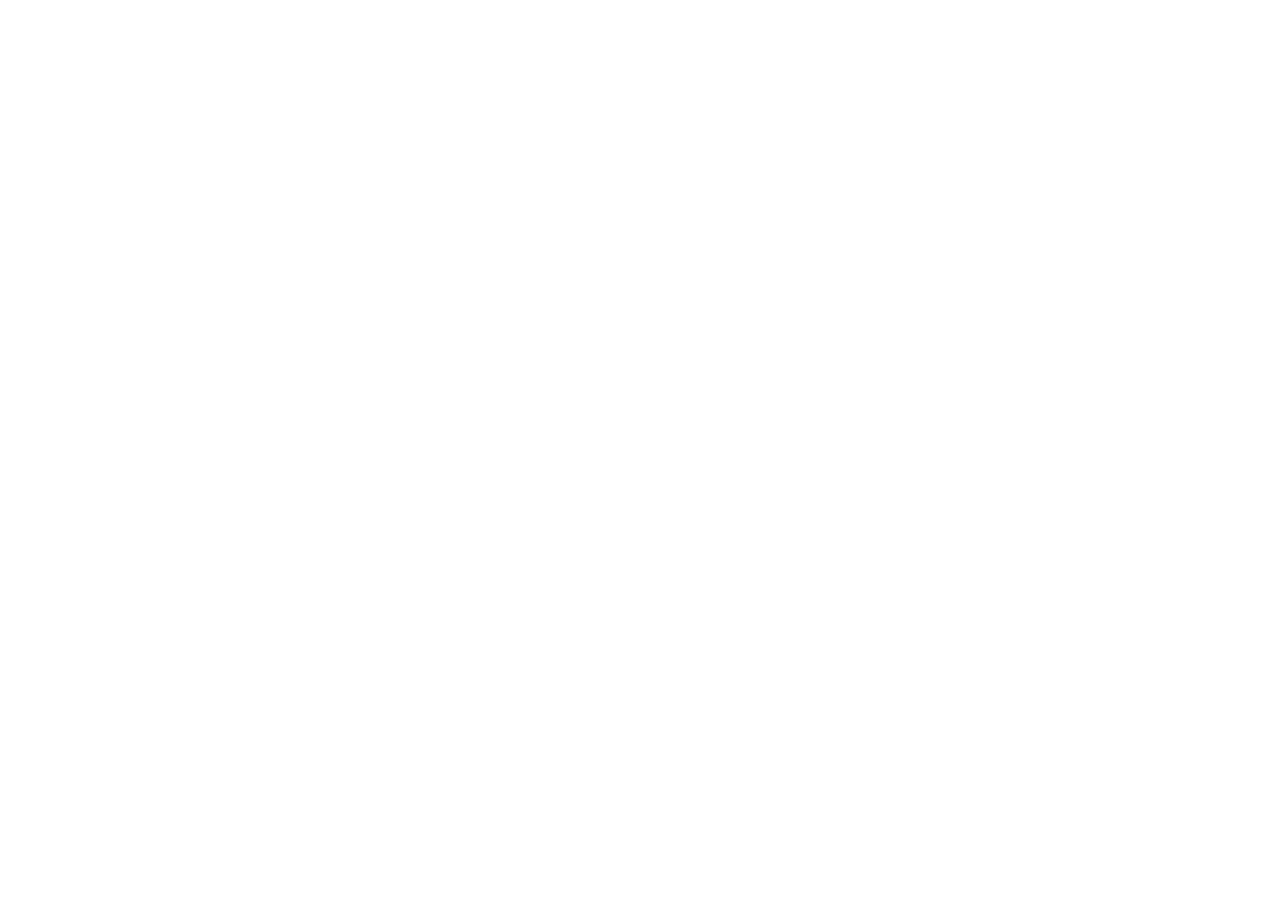
==== index.html @ be6202e6 "1" ====
<!DOCTYPE html>
<html lang="en">
<head>
    <meta charset="UTF-8">
    <meta name="viewport" content="width=device-width, initial-scale=1.0">
    <title>Blog de Cafe</title>
    <link rel="stylesheet" href="normalize.css">
    <link rel="stylesheet" href="style.css">
</head>
<body>
    
</body>
</html>
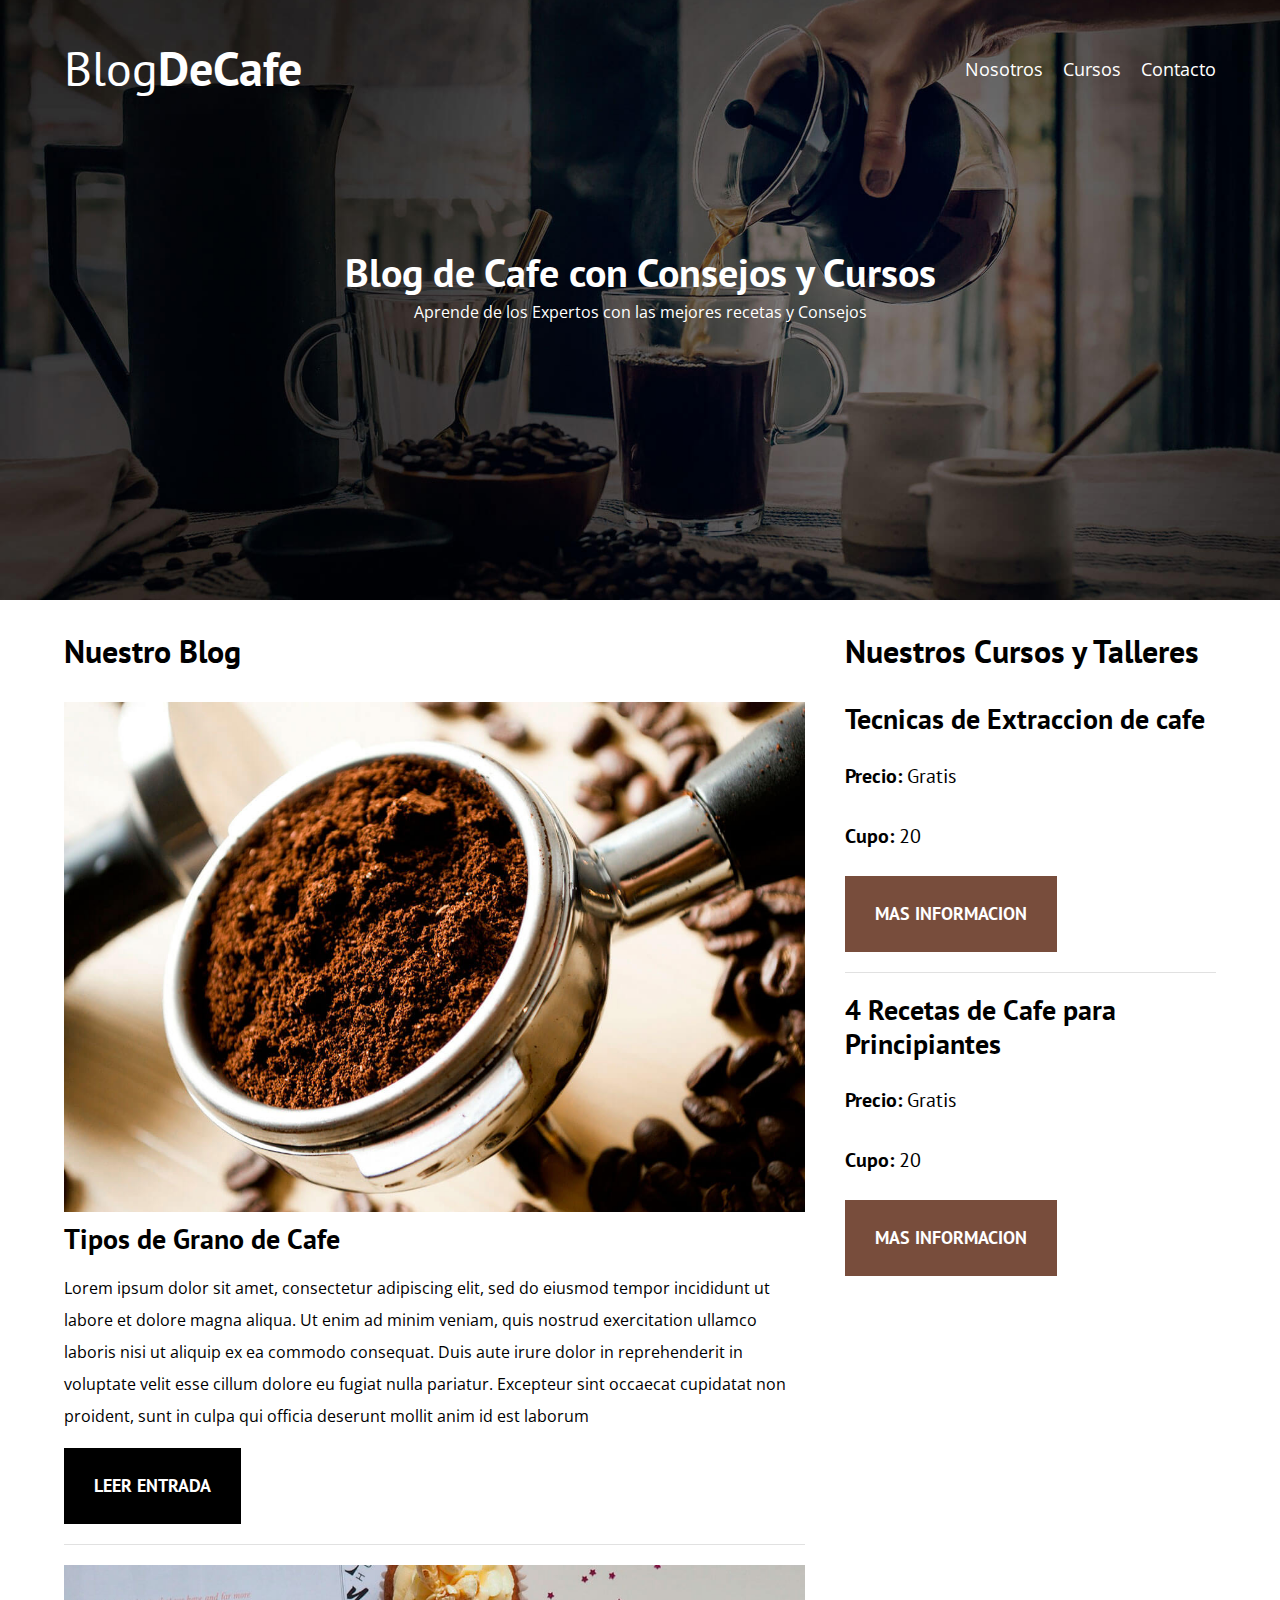
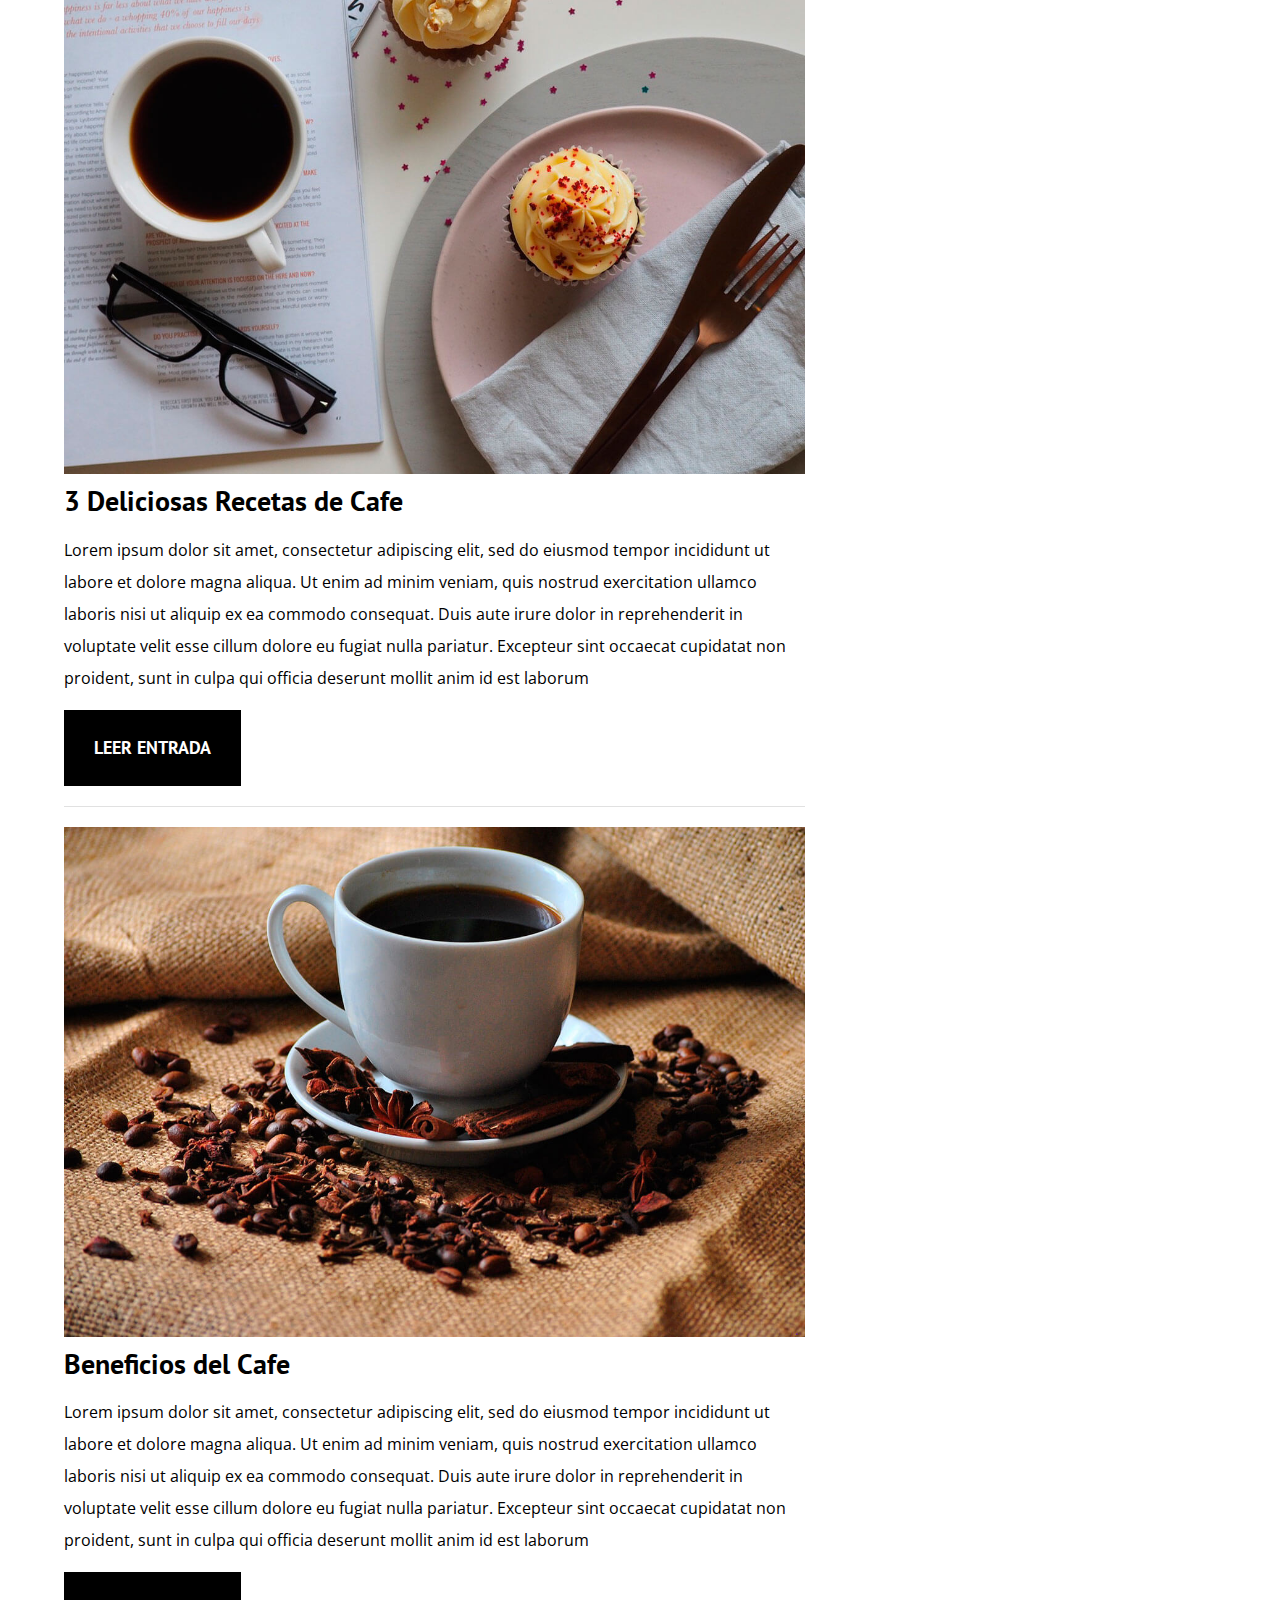
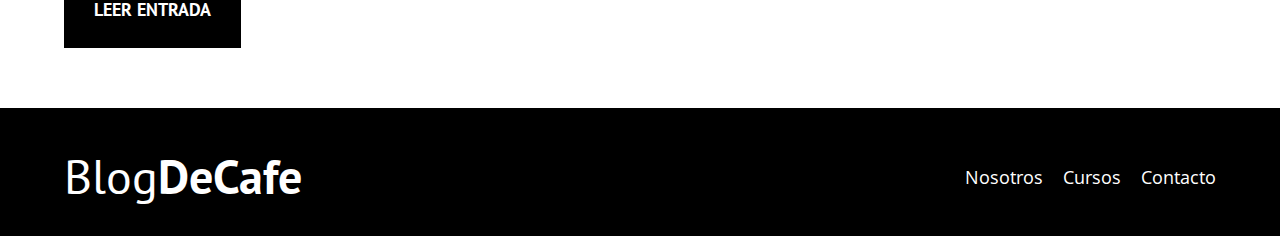
==== commit 2cbfa57c: "2" ====
--- a/index.html
+++ b/index.html
@@ -1,13 +1,135 @@
 <!DOCTYPE html>
 <html lang="en">
+
 <head>
     <meta charset="UTF-8">
     <meta name="viewport" content="width=device-width, initial-scale=1.0">
     <title>Blog de Cafe</title>
     <link rel="stylesheet" href="normalize.css">
+    <link rel="preconnect" href="https://fonts.googleapis.com">
+    <link rel="preconnect" href="https://fonts.gstatic.com" crossorigin>
+    <link
+        href="https://fonts.googleapis.com/css2?family=Open+Sans:ital,wght@0,300..800;1,300..800&family=PT+Sans:ital,wght@0,400;0,700;1,400;1,700&display=swap"
+        rel="stylesheet">
     <link rel="stylesheet" href="style.css">
 </head>
+
 <body>
-    
+    <header class="header">
+        <div class="contenedor ">
+            <div class="barra ">
+                <a href="index.html" class="logo">
+                    <h1 class="logo__nombre no-margin centrar-texto">Blog<span class="logo__bold">DeCafe</span></h1>
+                </a>
+                <nav class="navegacion">
+                    <a href="nosotros.html" class="navegacion__enlace">Nosotros</a>
+                    <a href="cursos.html" class="navegacion__enlace">Cursos</a>
+                    <a href="contacto.html" class="navegacion__enlace">Contacto</a>
+                </nav>
+            </div>
+        </div>
+
+        <div class="header__texto">
+            <h2 class="no-margin">Blog de Cafe con Consejos y Cursos</h2>
+            <p class="no-margin">Aprende de los Expertos con las mejores recetas y Consejos</p>
+        </div>
+    </header>
+
+    <div class="contenedor contenido-principal">
+        <main class="blog">
+            <h3>Nuestro Blog</h3>
+            <article class="entrada">
+                <div class="entrada__imagen">
+                    <img src="img/blog1.jpg" alt="imagen blog">
+                </div>
+                <div class="entrada__contenido">
+                    <h4 class="no-margin">Tipos de Grano de Cafe</h4>
+                    <p>Lorem ipsum dolor sit amet, consectetur adipiscing elit, sed do eiusmod tempor incididunt ut
+                        labore et dolore magna aliqua. Ut enim ad minim veniam, quis nostrud exercitation ullamco
+                        laboris nisi ut aliquip ex ea commodo consequat. Duis aute irure dolor in reprehenderit in
+                        voluptate velit esse cillum dolore eu fugiat nulla pariatur. Excepteur sint occaecat cupidatat
+                        non proident, sunt in culpa qui officia deserunt mollit anim id est laborum</p>
+                    <a href="entrada.html" class="boton boton--primario">Leer Entrada</a>
+                </div>
+            </article>
+
+            <article class="entrada">
+                <div class="entrada__imagen">
+                    <img src="img/blog2.jpg" alt="imagen blog">
+                </div>
+                <div class="entrada__contenido">
+                    <h4 class="no-margin">3 Deliciosas Recetas de Cafe</h4>
+                    <p>Lorem ipsum dolor sit amet, consectetur adipiscing elit, sed do eiusmod tempor incididunt ut
+                        labore et dolore magna aliqua. Ut enim ad minim veniam, quis nostrud exercitation ullamco
+                        laboris nisi ut aliquip ex ea commodo consequat. Duis aute irure dolor in reprehenderit in
+                        voluptate velit esse cillum dolore eu fugiat nulla pariatur. Excepteur sint occaecat cupidatat
+                        non proident, sunt in culpa qui officia deserunt mollit anim id est laborum</p>
+                    <a href="entrada.html" class="boton boton--primario">Leer Entrada</a>
+                </div>
+            </article>
+
+            <article class="entrada">
+                <div class="entrada__imagen">
+                    <img src="img/blog3.jpg" alt="imagen blog">
+                </div>
+                <div class="entrada__contenido">
+                    <h4 class="no-margin">Beneficios del Cafe</h4>
+                    <p>Lorem ipsum dolor sit amet, consectetur adipiscing elit, sed do eiusmod tempor incididunt ut
+                        labore et dolore magna aliqua. Ut enim ad minim veniam, quis nostrud exercitation ullamco
+                        laboris nisi ut aliquip ex ea commodo consequat. Duis aute irure dolor in reprehenderit in
+                        voluptate velit esse cillum dolore eu fugiat nulla pariatur. Excepteur sint occaecat cupidatat
+                        non proident, sunt in culpa qui officia deserunt mollit anim id est laborum</p>
+                    <a href="entrada.html" class="boton boton--primario">Leer Entrada</a>
+                </div>
+            </article>
+
+
+        </main>
+        <aside class="sidebar">
+            <h3>Nuestros Cursos y Talleres</h3>
+            <ul class="cursos no-padding">
+                <li class="widget-curso">
+                    <h4 class="no-margin">Tecnicas de Extraccion de cafe</h4>
+                    <p class="widget-curso__label">Precio:
+                        <span class="widget-curso__info">Gratis</span>
+                    </p>
+                    <p class="widget-curso__label">Cupo:
+                        <span class="widget-curso__info">20
+                        </span>
+                    </p>
+                    <a href="entrada.html" class="boton boton--secundario">Mas Informacion</a>
+                </li>
+
+                <li class="widget-curso">
+                    <h4 class="no-margin">4 Recetas de Cafe para Principiantes</h4>
+                    <p class="widget-curso__label">Precio:
+                        <span class="widget-curso__info">Gratis</span>
+                    </p>
+                    <p class="widget-curso__label">Cupo:
+                        <span class="widget-curso__info">20
+                        </span>
+                    </p>
+                    <a href="entrada.html" class="boton boton--secundario">Mas Informacion</a>
+                </li>
+            </ul>
+        </aside>
+    </div>
+
+    <footer class="footer">
+        <div class="contenedor ">
+            <div class="barra ">
+                <a href="index.html" class="logo">
+                    <h1 class="logo__nombre no-margin centrar-texto">Blog<span class="logo__bold">DeCafe</span></h1>
+                </a>
+                <nav class="navegacion">
+                    <a href="nosotros.html" class="navegacion__enlace">Nosotros</a>
+                    <a href="cursos.html" class="navegacion__enlace">Cursos</a>
+                    <a href="contacto.html" class="navegacion__enlace">Contacto</a>
+                </nav>
+            </div>
+        </div>
+    </footer>
+
 </body>
+
 </html>--- a/style.css
+++ b/style.css
@@ -0,0 +1,234 @@
+:root {
+    --fuenteHeading: 'PT Sans', sans-serif;
+    --fuenteParrafos: 'Open Sans', sans-serif;
+
+    --primario: #784d3c;
+    --Blanco: #ffffff;
+    --gris: #e1e1e1; 
+    --negro: #000000;
+}
+
+html {
+    box-sizing: border-box;
+    font-size: 62.5%;
+    /* 1rem = 10px */
+
+}
+
+*,
+*::before,
+*::after {
+    box-sizing: inherit;
+}
+
+body {
+    font-family: var(--fuenteParrafos);
+    font-size: 1.6rem;
+    line-height: 2;
+
+}
+
+/** Globales **/
+
+.contenedor {
+    width: min(90%,120rem);
+    margin: 0 auto;
+}
+
+a {
+    text-decoration: none;
+}
+
+h1,
+h2,
+h3,
+h4 {
+    font-family: var(--fuenteHeading);
+    line-height: 1.2;
+}
+
+h1 {
+    font-size: 4.8rem;
+}
+
+h2 {
+    font-size: 4rem;
+}
+
+h3 {
+    font-size: 3.2rem;
+}
+
+h4 {
+    font-size: 2.8rem;
+}
+
+img {
+    max-width: 100%;
+}
+
+/**  Utilidades  **/
+
+.no-margin {
+    margin: 0;
+}
+
+.no-padding {
+    padding: 0;
+}
+
+.centrar-texto {
+    text-align: center;
+}
+
+/** Header **/
+
+.header {
+    background-image: url(../img/banner.jpg);
+    height: 60rem;
+    background-size: cover;
+    background-repeat: no-repeat;
+    background-position: center center;
+}
+
+.header__texto {
+    text-align: center;
+    color: var(--Blanco);
+    margin-top: 5rem;
+}
+
+@media (min-width: 768px) {
+    .header__texto {
+        margin-top: 15rem;
+    }
+}
+.barra{
+    padding-top:4rem ;
+}
+
+@media (min-width: 768px) {
+    .barra {
+        display: flex;
+        justify-content: space-between;
+        align-items: center;
+    }
+}
+
+.logo {
+    color: var(--Blanco);
+}
+
+.logo__nombre {
+    font-weight: 400;
+}
+
+.logo__bold {
+    font-weight: 700;
+}
+
+@media (min-width: 768px) {
+    .navegacion {
+        display: flex;
+        gap: 2rem;
+    }
+
+}
+
+.navegacion__enlace {
+    display: block;
+    text-align: center;
+    font-size: 1.8rem;
+    color: var(--Blanco);
+}
+
+@media (min-width: 768px) {
+    .contenido-principal {
+        display: grid;
+        grid-template-columns: 2fr 1fr;
+        column-gap: 4rem;
+
+    }
+}
+
+.entrada{
+    border-bottom: 1px solid var(--gris);
+    margin-bottom: 2rem;
+
+}
+
+.entrada:last-of-type{
+    border: none;
+    margin-bottom: 0;
+}
+
+.boton{
+display: block;
+font-family: var(--fuenteHeading);
+color: var(--Blanco);
+text-align: center;
+padding: 2rem 3rem;
+font-size: 1.8rem;
+text-transform: uppercase;
+font-weight: 700;
+margin-bottom: 2rem;
+}
+
+@media (min-width: 768px){
+    .boton{
+        display: inline-block;
+
+    }
+    
+}
+
+.boton--primario{
+background-color: var(--negro);
+}
+.boton--secundario{
+    background-color: var(--primario);
+}
+
+.cursos{
+    list-style: none;
+}
+
+.widget-curso{
+    border-bottom: 1px solid var(--gris);
+    margin-bottom: 2rem;    
+}
+
+.widget-curso:last-of-type{
+    border: none;
+    margin-bottom: 0;    
+}
+
+.widget-curso__label{
+  font-family: var(--fuenteHeading);
+  font-weight: bold
+}
+
+.widget-curso__info{
+ font-weight: 400;
+}
+
+.widget-curso__label,.widget-curso__info{
+    font-size: 2rem;
+}
+
+.footer{
+    background-color: var(--negro);
+    padding-bottom: 3rem ;
+    margin-top: 4rem;
+}
+
+/** Sobre Nosotros **/
+
+@media (min-width: 768px){
+ 
+    .sobre-nosotros{
+        display: grid;
+        grid-template-columns: repeat(2, 1fr);
+        column-gap: 2rem;
+    }
+
+}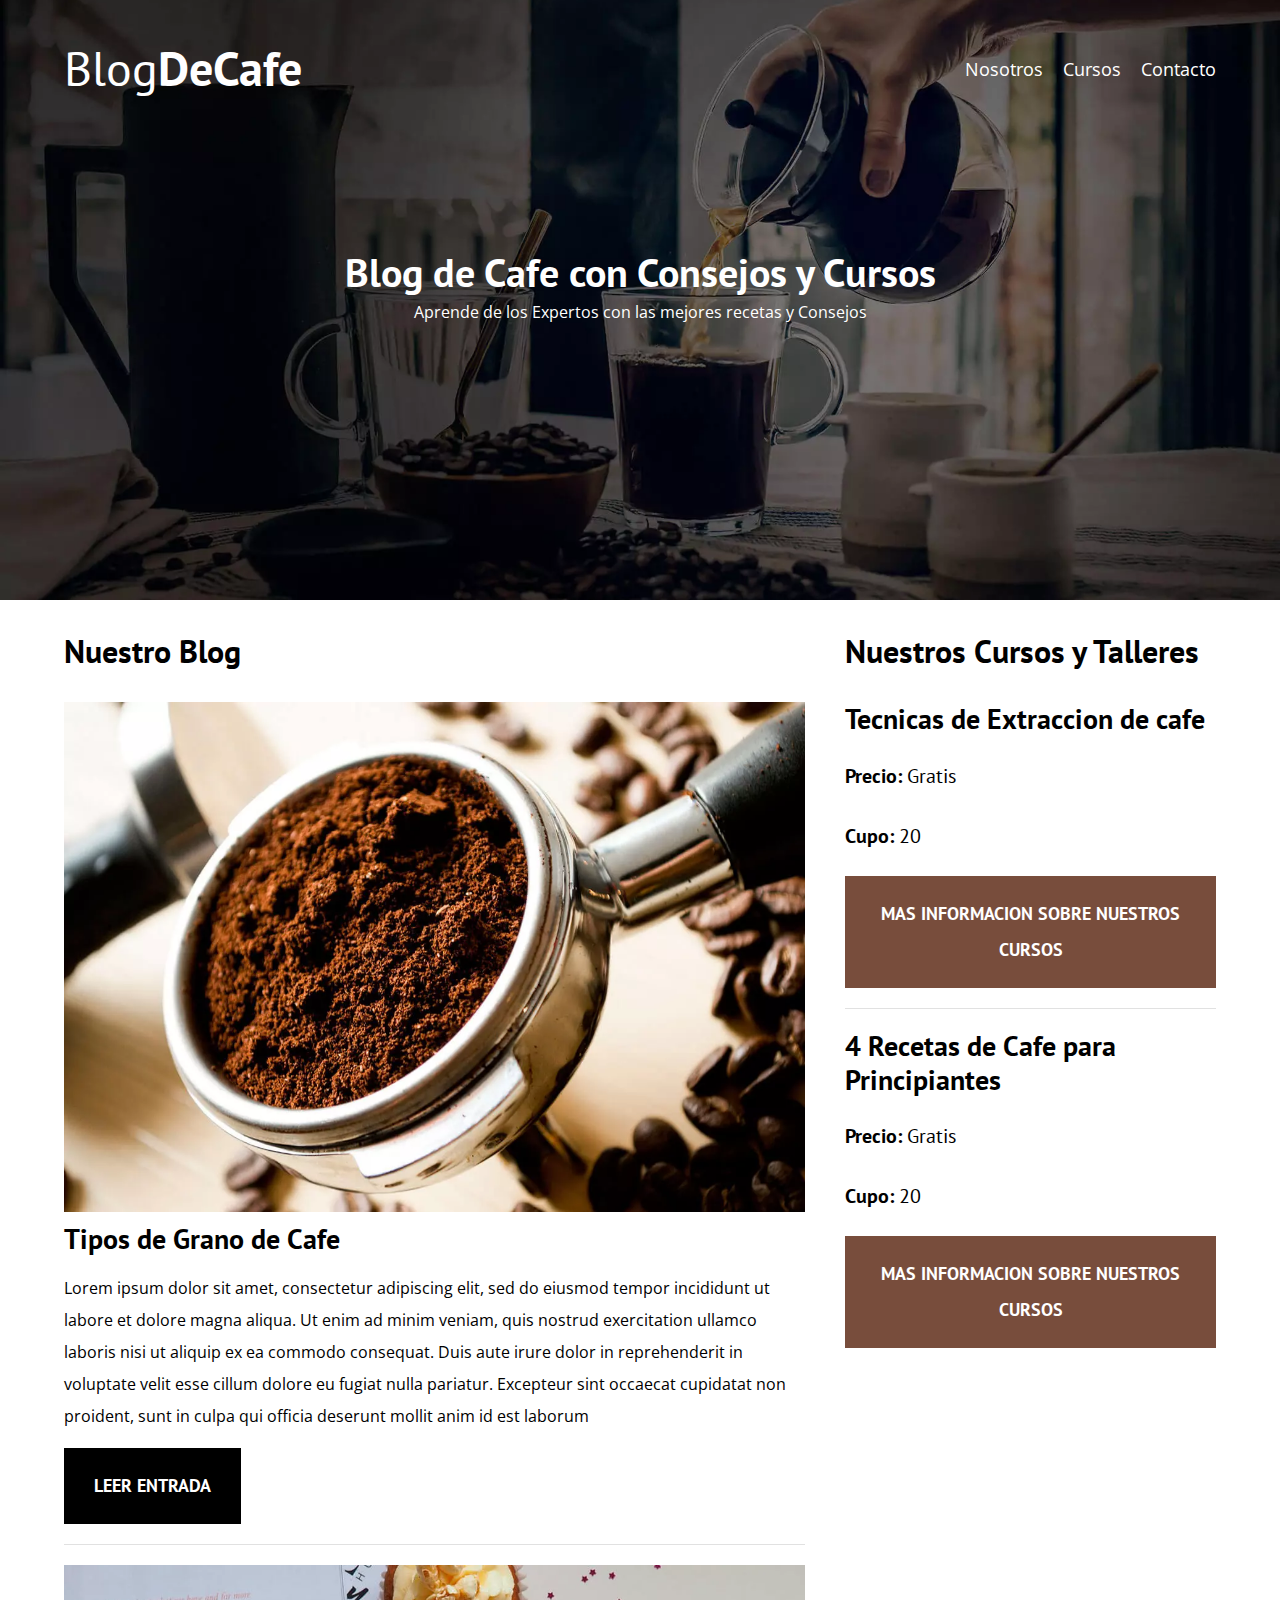
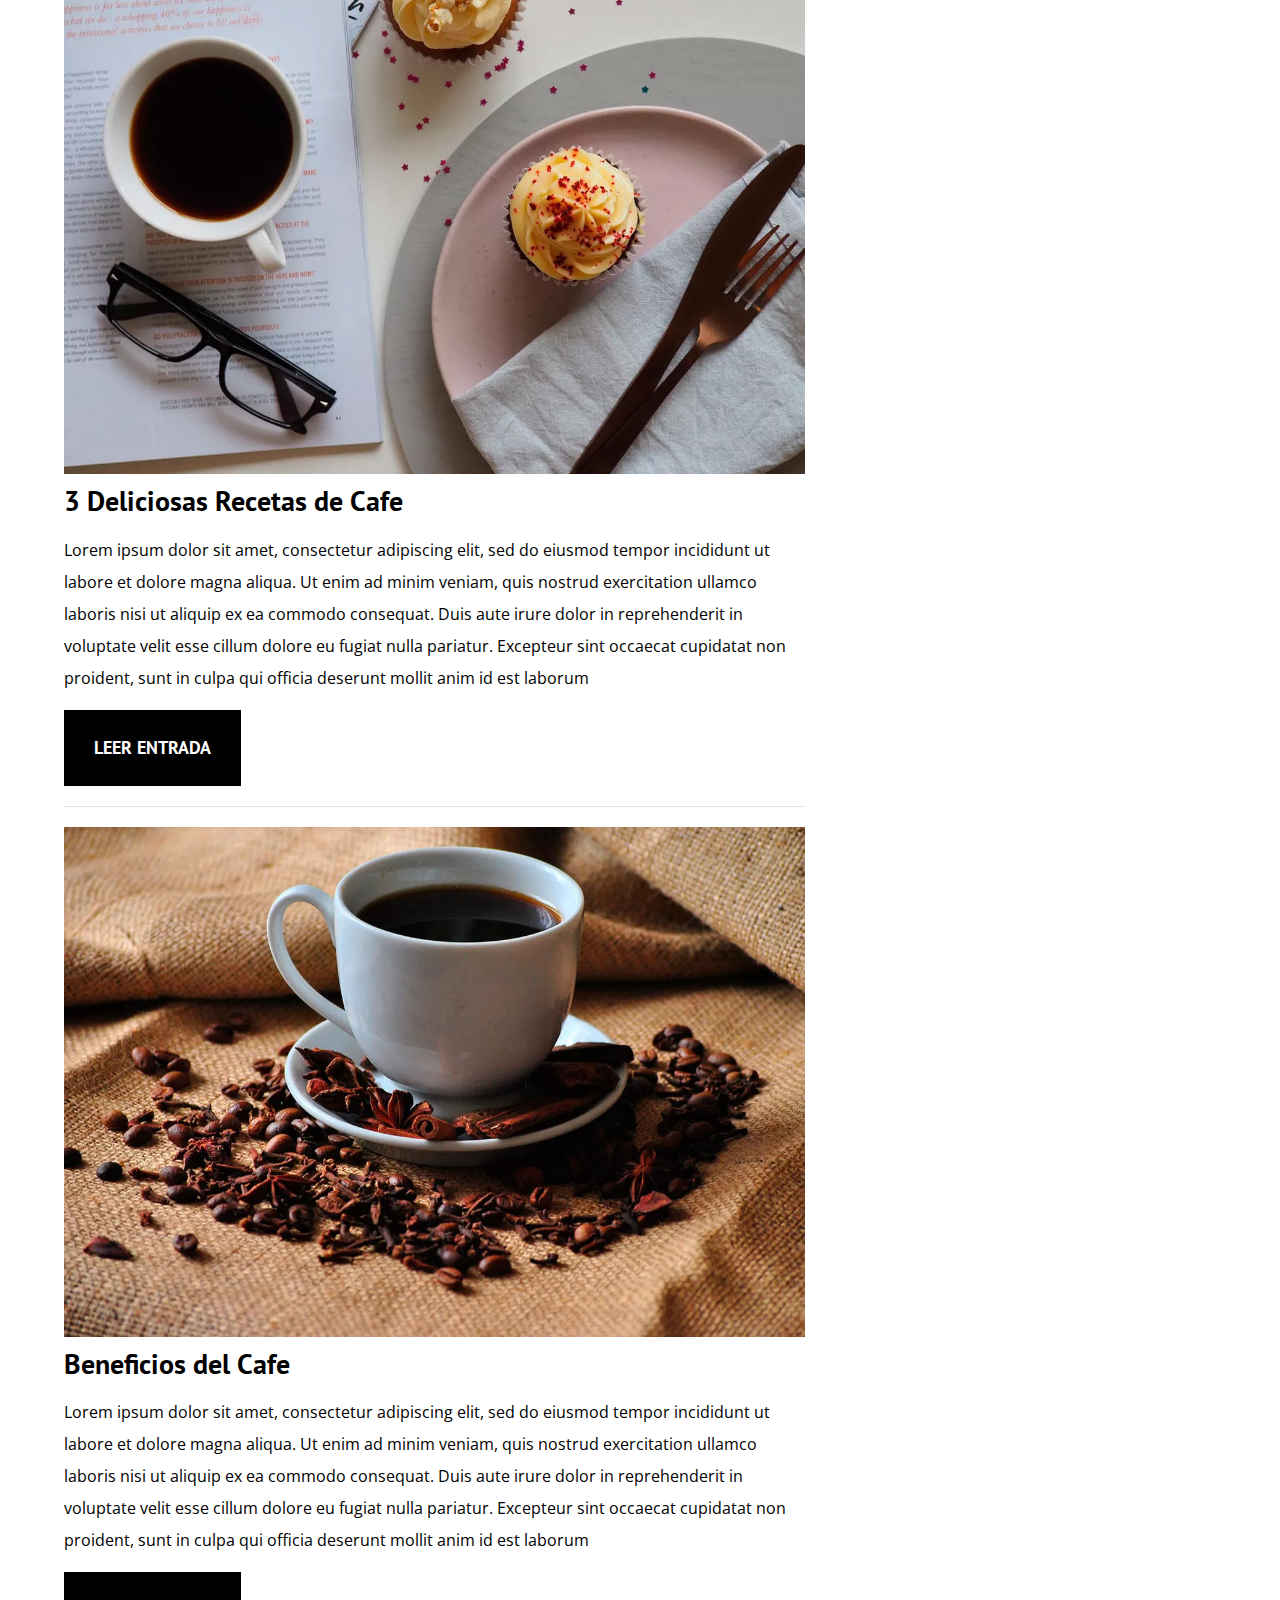
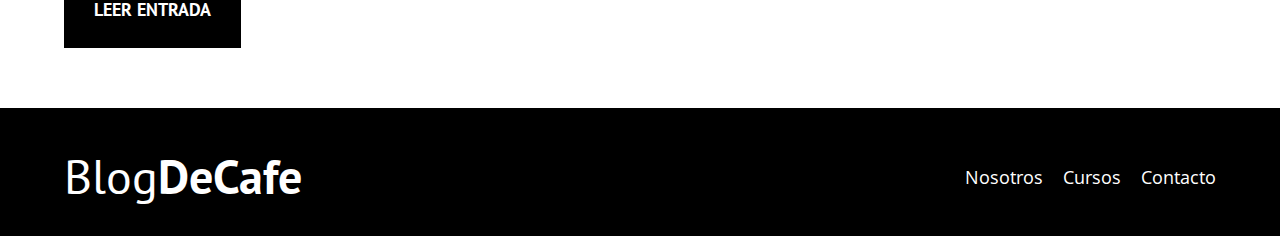
==== commit b356039a: "3" ====
--- a/index.html
+++ b/index.html
@@ -5,13 +5,29 @@
     <meta charset="UTF-8">
     <meta name="viewport" content="width=device-width, initial-scale=1.0">
     <title>Blog de Cafe</title>
+    <meta name="descripcion" content="pagina web de blog de cafe">
+
+    <!-- Prefetch -->
+    <link rel="Prefetch" href="nosotros.html" as="document">
+
+
+    <!-- Preload -->
+    <link rel="Preload" href="normalize.css" as="style">
     <link rel="stylesheet" href="normalize.css">
+
     <link rel="preconnect" href="https://fonts.googleapis.com">
     <link rel="preconnect" href="https://fonts.gstatic.com" crossorigin>
     <link
         href="https://fonts.googleapis.com/css2?family=Open+Sans:ital,wght@0,300..800;1,300..800&family=PT+Sans:ital,wght@0,400;0,700;1,400;1,700&display=swap"
         rel="stylesheet">
+
+    <link rel="Preload" href="style.css" as="style">
     <link rel="stylesheet" href="style.css">
+
+    <!-- <link rel="Preload" href="img/blog1.jpg" as="image"> -->
+
+
+
 </head>
 
 <body>
@@ -40,7 +56,11 @@
             <h3>Nuestro Blog</h3>
             <article class="entrada">
                 <div class="entrada__imagen">
-                    <img src="img/blog1.jpg" alt="imagen blog">
+                    <picture>
+                        <source srcset="img/blog1.webp" type="image/webp">
+                        <img loading="lazy" src="img/blog1.jpg" alt="imagen blog">
+                    </picture>
+
                 </div>
                 <div class="entrada__contenido">
                     <h4 class="no-margin">Tipos de Grano de Cafe</h4>
@@ -55,7 +75,10 @@
 
             <article class="entrada">
                 <div class="entrada__imagen">
-                    <img src="img/blog2.jpg" alt="imagen blog">
+                    <picture>
+                        <source srcset="img/blog2.webp" type="image/webp">
+                        <img loading="lazy" src="img/blog2.jpg" alt="imagen blog">
+                    </picture>
                 </div>
                 <div class="entrada__contenido">
                     <h4 class="no-margin">3 Deliciosas Recetas de Cafe</h4>
@@ -70,7 +93,10 @@
 
             <article class="entrada">
                 <div class="entrada__imagen">
-                    <img src="img/blog3.jpg" alt="imagen blog">
+                    <picture>
+                        <source srcset="img/blog3.webp" type="image/webp">
+                        <img loading="lazy" src="img/blog3.jpg" alt="imagen blog">
+                    </picture>
                 </div>
                 <div class="entrada__contenido">
                     <h4 class="no-margin">Beneficios del Cafe</h4>
@@ -97,7 +123,7 @@
                         <span class="widget-curso__info">20
                         </span>
                     </p>
-                    <a href="entrada.html" class="boton boton--secundario">Mas Informacion</a>
+                    <a href="entrada.html" class="boton boton--secundario">Mas Informacion Sobre Nuestros Cursos</a>
                 </li>
 
                 <li class="widget-curso">
@@ -109,7 +135,7 @@
                         <span class="widget-curso__info">20
                         </span>
                     </p>
-                    <a href="entrada.html" class="boton boton--secundario">Mas Informacion</a>
+                    <a href="entrada.html" class="boton boton--secundario">Mas Informacion Sobre Nuestros Cursos</a>
                 </li>
             </ul>
         </aside>
@@ -130,6 +156,9 @@
         </div>
     </footer>
 
+
+    <script src="js/modernizr.js"></script>
+
 </body>
 
 </html>--- a/style.css
+++ b/style.css
@@ -4,7 +4,7 @@
 
     --primario: #784d3c;
     --Blanco: #ffffff;
-    --gris: #e1e1e1; 
+    --gris: #e1e1e1;
     --negro: #000000;
 }
 
@@ -31,7 +31,7 @@
 /** Globales **/
 
 .contenedor {
-    width: min(90%,120rem);
+    width: min(90%, 120rem);
     margin: 0 auto;
 }
 
@@ -83,8 +83,15 @@
 
 /** Header **/
 
+.webp .header{ 
+    background-image: url(../img/banner.webp);
+
+}
+.no-webp .header{ 
+    background-image: url(../img/banner.jpg);
+
+}
 .header {
-    background-image: url(../img/banner.jpg);
     height: 60rem;
     background-size: cover;
     background-repeat: no-repeat;
@@ -102,8 +109,9 @@
         margin-top: 15rem;
     }
 }
-.barra{
-    padding-top:4rem ;
+
+.barra {
+    padding-top: 4rem;
 }
 
 @media (min-width: 768px) {
@@ -150,85 +158,162 @@
     }
 }
 
-.entrada{
+.entrada {
     border-bottom: 1px solid var(--gris);
     margin-bottom: 2rem;
 
 }
 
-.entrada:last-of-type{
+.entrada:last-of-type {
     border: none;
     margin-bottom: 0;
 }
 
-.boton{
-display: block;
-font-family: var(--fuenteHeading);
-color: var(--Blanco);
-text-align: center;
-padding: 2rem 3rem;
-font-size: 1.8rem;
-text-transform: uppercase;
-font-weight: 700;
-margin-bottom: 2rem;
-}
-
-@media (min-width: 768px){
-    .boton{
+.boton {
+    display: block;
+    font-family: var(--fuenteHeading);
+    color: var(--Blanco);
+    text-align: center;
+    padding: 2rem 3rem;
+    font-size: 1.8rem;
+    text-transform: uppercase;
+    font-weight: 700;
+    margin-bottom: 2rem;
+    border: none;
+}
+.boton:hover{
+    cursor: pointer;
+}
+
+@media (min-width: 768px) {
+    .boton {
         display: inline-block;
 
     }
-    
-}
-
-.boton--primario{
-background-color: var(--negro);
-}
-.boton--secundario{
+
+}
+
+.boton--primario {
+    background-color: var(--negro);
+}
+
+.boton--secundario {
     background-color: var(--primario);
 }
 
-.cursos{
+.cursos {
     list-style: none;
 }
 
-.widget-curso{
+.widget-curso {
     border-bottom: 1px solid var(--gris);
-    margin-bottom: 2rem;    
-}
-
-.widget-curso:last-of-type{
+    margin-bottom: 2rem;
+}
+
+.widget-curso:last-of-type {
     border: none;
-    margin-bottom: 0;    
-}
-
-.widget-curso__label{
-  font-family: var(--fuenteHeading);
-  font-weight: bold
-}
-
-.widget-curso__info{
- font-weight: 400;
-}
-
-.widget-curso__label,.widget-curso__info{
+    margin-bottom: 0;
+}
+
+.widget-curso__label {
+    font-family: var(--fuenteHeading);
+    font-weight: bold
+}
+
+.widget-curso__info {
+    font-weight: 400;
+}
+
+.widget-curso__label,
+.widget-curso__info {
     font-size: 2rem;
 }
 
-.footer{
+.footer {
     background-color: var(--negro);
-    padding-bottom: 3rem ;
+    padding-bottom: 3rem;
     margin-top: 4rem;
 }
 
 /** Sobre Nosotros **/
 
-@media (min-width: 768px){
- 
-    .sobre-nosotros{
+@media (min-width: 768px) {
+
+    .sobre-nosotros {
         display: grid;
         grid-template-columns: repeat(2, 1fr);
         column-gap: 2rem;
     }
 
-}+}
+
+.curso {
+    padding: 3rem 0;
+    border-bottom: 1px solid var(--gris);
+}
+
+@media (min-width: 768px) {
+    .curso {
+        display: grid;
+        grid-template-columns: 1fr 2fr;
+        column-gap: 2rem;
+    }
+
+}
+
+.curso:last-of-type {
+    border: none;
+}
+
+.curso__label {
+    font-family: var(--fuenteHeading);
+    font-weight: bold;
+}
+
+.curso__info {
+    font-weight: 400;
+}
+
+.curso__info,
+.curso__label {
+    font-size: 2rem;
+}
+
+/** contacto **/
+
+.contacto-bg {
+    background-image: url(../img/contacto.jpg);
+    height: 40rem;
+    background-size: cover;
+    background-repeat: no-repeat;
+
+}
+
+.formulario{
+    background-color: var(--Blanco);
+    margin: -5rem  auto 0 auto;
+    width: 95%;
+    padding: 5rem;
+}
+
+.campo{
+    display: flex;
+    margin-bottom: 2rem;    
+    gap: 2rem;
+}
+
+.campo__label{
+    flex: 0 0 9rem;
+    text-align: right;
+    
+}
+
+.campo__field{
+    flex: 1;
+    border: 1px solid var(--gris);
+    
+}
+
+.campo__field--textarea{
+    height: 20rem;
+}
--- a/style.css
+++ b/style.css
@@ -4,7 +4,7 @@
 
     --primario: #784d3c;
     --Blanco: #ffffff;
-    --gris: #e1e1e1; 
+    --gris: #e1e1e1;
     --negro: #000000;
 }
 
@@ -31,7 +31,7 @@
 /** Globales **/
 
 .contenedor {
-    width: min(90%,120rem);
+    width: min(90%, 120rem);
     margin: 0 auto;
 }
 
@@ -83,8 +83,15 @@
 
 /** Header **/
 
+.webp .header{ 
+    background-image: url(../img/banner.webp);
+
+}
+.no-webp .header{ 
+    background-image: url(../img/banner.jpg);
+
+}
 .header {
-    background-image: url(../img/banner.jpg);
     height: 60rem;
     background-size: cover;
     background-repeat: no-repeat;
@@ -102,8 +109,9 @@
         margin-top: 15rem;
     }
 }
-.barra{
-    padding-top:4rem ;
+
+.barra {
+    padding-top: 4rem;
 }
 
 @media (min-width: 768px) {
@@ -150,85 +158,162 @@
     }
 }
 
-.entrada{
+.entrada {
     border-bottom: 1px solid var(--gris);
     margin-bottom: 2rem;
 
 }
 
-.entrada:last-of-type{
+.entrada:last-of-type {
     border: none;
     margin-bottom: 0;
 }
 
-.boton{
-display: block;
-font-family: var(--fuenteHeading);
-color: var(--Blanco);
-text-align: center;
-padding: 2rem 3rem;
-font-size: 1.8rem;
-text-transform: uppercase;
-font-weight: 700;
-margin-bottom: 2rem;
-}
-
-@media (min-width: 768px){
-    .boton{
+.boton {
+    display: block;
+    font-family: var(--fuenteHeading);
+    color: var(--Blanco);
+    text-align: center;
+    padding: 2rem 3rem;
+    font-size: 1.8rem;
+    text-transform: uppercase;
+    font-weight: 700;
+    margin-bottom: 2rem;
+    border: none;
+}
+.boton:hover{
+    cursor: pointer;
+}
+
+@media (min-width: 768px) {
+    .boton {
         display: inline-block;
 
     }
-    
-}
-
-.boton--primario{
-background-color: var(--negro);
-}
-.boton--secundario{
+
+}
+
+.boton--primario {
+    background-color: var(--negro);
+}
+
+.boton--secundario {
     background-color: var(--primario);
 }
 
-.cursos{
+.cursos {
     list-style: none;
 }
 
-.widget-curso{
+.widget-curso {
     border-bottom: 1px solid var(--gris);
-    margin-bottom: 2rem;    
-}
-
-.widget-curso:last-of-type{
+    margin-bottom: 2rem;
+}
+
+.widget-curso:last-of-type {
     border: none;
-    margin-bottom: 0;    
-}
-
-.widget-curso__label{
-  font-family: var(--fuenteHeading);
-  font-weight: bold
-}
-
-.widget-curso__info{
- font-weight: 400;
-}
-
-.widget-curso__label,.widget-curso__info{
+    margin-bottom: 0;
+}
+
+.widget-curso__label {
+    font-family: var(--fuenteHeading);
+    font-weight: bold
+}
+
+.widget-curso__info {
+    font-weight: 400;
+}
+
+.widget-curso__label,
+.widget-curso__info {
     font-size: 2rem;
 }
 
-.footer{
+.footer {
     background-color: var(--negro);
-    padding-bottom: 3rem ;
+    padding-bottom: 3rem;
     margin-top: 4rem;
 }
 
 /** Sobre Nosotros **/
 
-@media (min-width: 768px){
- 
-    .sobre-nosotros{
+@media (min-width: 768px) {
+
+    .sobre-nosotros {
         display: grid;
         grid-template-columns: repeat(2, 1fr);
         column-gap: 2rem;
     }
 
-}+}
+
+.curso {
+    padding: 3rem 0;
+    border-bottom: 1px solid var(--gris);
+}
+
+@media (min-width: 768px) {
+    .curso {
+        display: grid;
+        grid-template-columns: 1fr 2fr;
+        column-gap: 2rem;
+    }
+
+}
+
+.curso:last-of-type {
+    border: none;
+}
+
+.curso__label {
+    font-family: var(--fuenteHeading);
+    font-weight: bold;
+}
+
+.curso__info {
+    font-weight: 400;
+}
+
+.curso__info,
+.curso__label {
+    font-size: 2rem;
+}
+
+/** contacto **/
+
+.contacto-bg {
+    background-image: url(../img/contacto.jpg);
+    height: 40rem;
+    background-size: cover;
+    background-repeat: no-repeat;
+
+}
+
+.formulario{
+    background-color: var(--Blanco);
+    margin: -5rem  auto 0 auto;
+    width: 95%;
+    padding: 5rem;
+}
+
+.campo{
+    display: flex;
+    margin-bottom: 2rem;    
+    gap: 2rem;
+}
+
+.campo__label{
+    flex: 0 0 9rem;
+    text-align: right;
+    
+}
+
+.campo__field{
+    flex: 1;
+    border: 1px solid var(--gris);
+    
+}
+
+.campo__field--textarea{
+    height: 20rem;
+}
